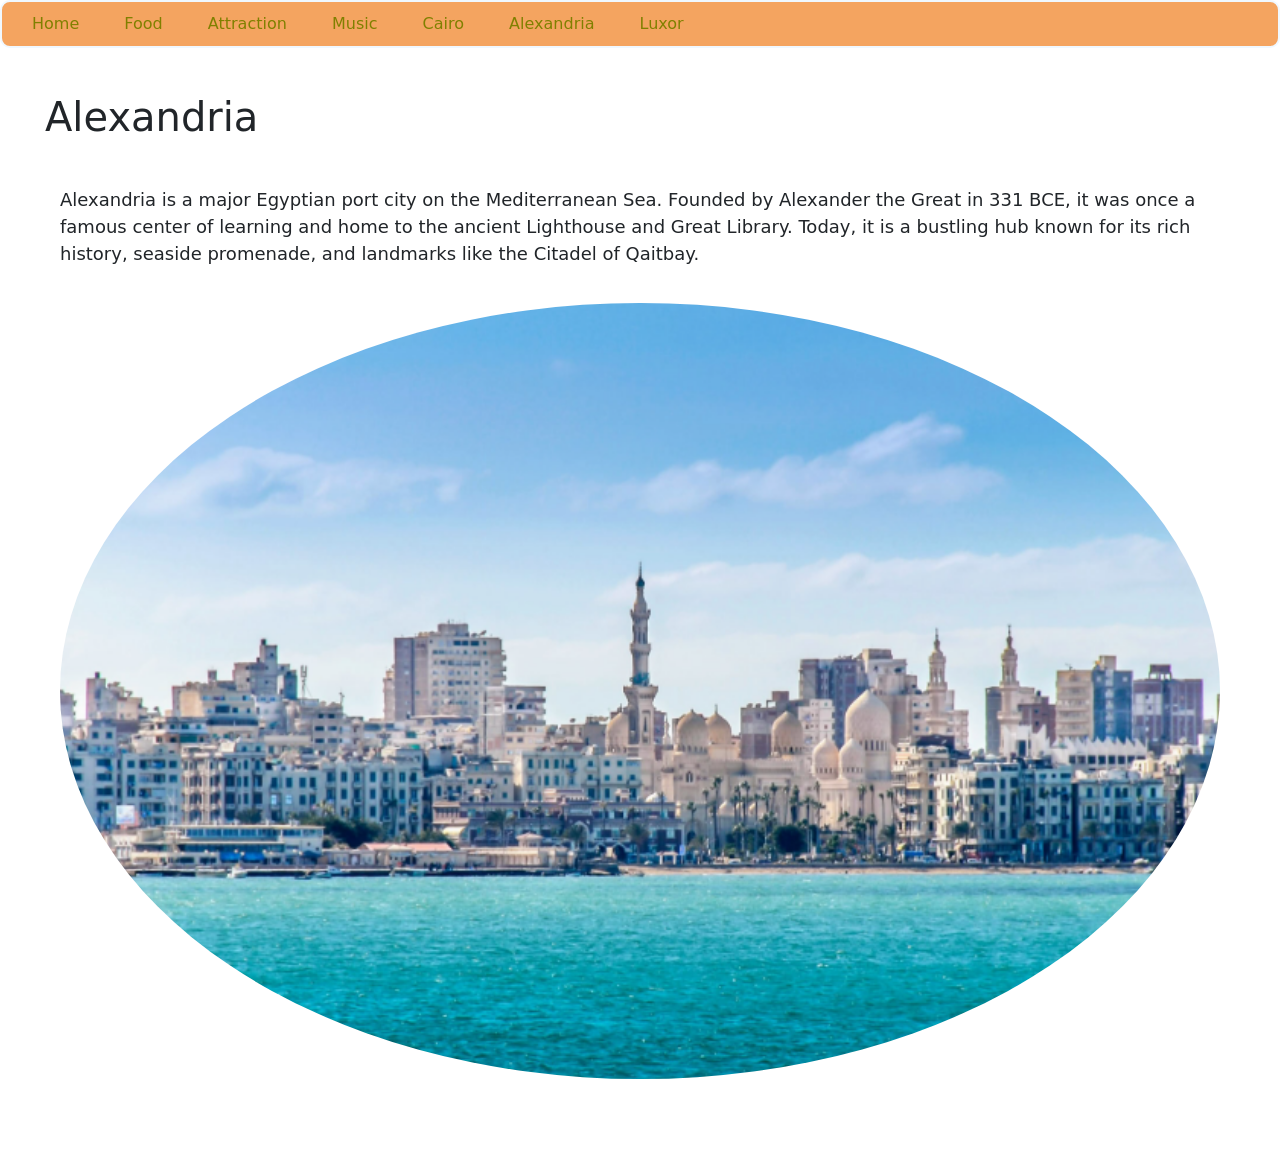
==== Alexandrea.html @ 7ccb8b21 "Add files via upload" ====
<!DOCTYPE html>
<html lang="en">
<head>
<link rel="stylesheet" href="style.css">
<link href="https://cdn.jsdelivr.net/npm/bootstrap@5.3.8/dist/css/bootstrap.min.css" rel="stylesheet" integrity="sha384-sRIl4kxILFvY47J16cr9ZwB07vP4J8+LH7qKQnuqkuIAvNWLzeN8tE5YBujZqJLB" crossorigin="anonymous">
    <title>Document</title>
</head>
<body ></div>
   <header>
    <nav>
        <ul>
            <li><a href="index.html">Home</a></li>
             <li><a href="food.html">Food</a></li>
              <li><a href="attractions.html">Attraction</a></li>
              <li><a href="music.html">Music</a></li>
              <li><a href="cairo.html">Cairo</a></li>
              <li><a href="#">Alexandria</a></li>
              <li><a href="Luxor.html">Luxor</a></li>
            
        </ul>
    </nav>
   </header> 
   <main>
    
    <h1>Alexandria</h1>
    <section>
        
        <p> Alexandria is a major Egyptian port city on the Mediterranean Sea. Founded by Alexander the Great in 331 BCE, it was once a famous center of learning and home to the ancient Lighthouse and Great Library. Today, it is a bustling hub known for its rich history, seaside promenade, and landmarks like the Citadel of Qaitbay. </p>
        <img src= "Alex.pic.png" class="rounded-circle">
      </section>
       </div>
   </main>
</body>
</html>
---- style.css ----
body {
    font-family: Arial, sans-serif;
    background-color: peachpuff;

    line-height: 1.6;
    
}

main {
    font-size: 18px;
}



a {
    color: inherit;
    text-decoration: none;
}
 span {
    color: blue;
}

nav ul li a {
   text-decoration: none;
   color: olive;


}
nav ul li 
{
  display: inline;
  list-style-type: none;
  margin-left:20px ;
  margin-right: 20px;
  

}
nav ul 
{
 background-color: sandybrown;
 border-style:solid ;
border-width: 2px ;
border-color: aliceblue;
padding: 10px;
border-radius: 10px;
}
table,td,th{
   border: 1px solid black;
   border-collapse: collapse;
}

main {
    font-size: 18px;
    margin: 20px;
    padding: 20px;
}

section {
    margin: 20px 0;
    padding: 15px;
    background-color: white;
    border-radius: 10px;
}

h1, h2 {
    margin-bottom: 10px;
    padding: 5px;
}

p {
    margin-bottom: 15px;
    padding: 5px;
}

img {
    margin-top: 10px;
    padding: 5px;
    width: 100%;
}
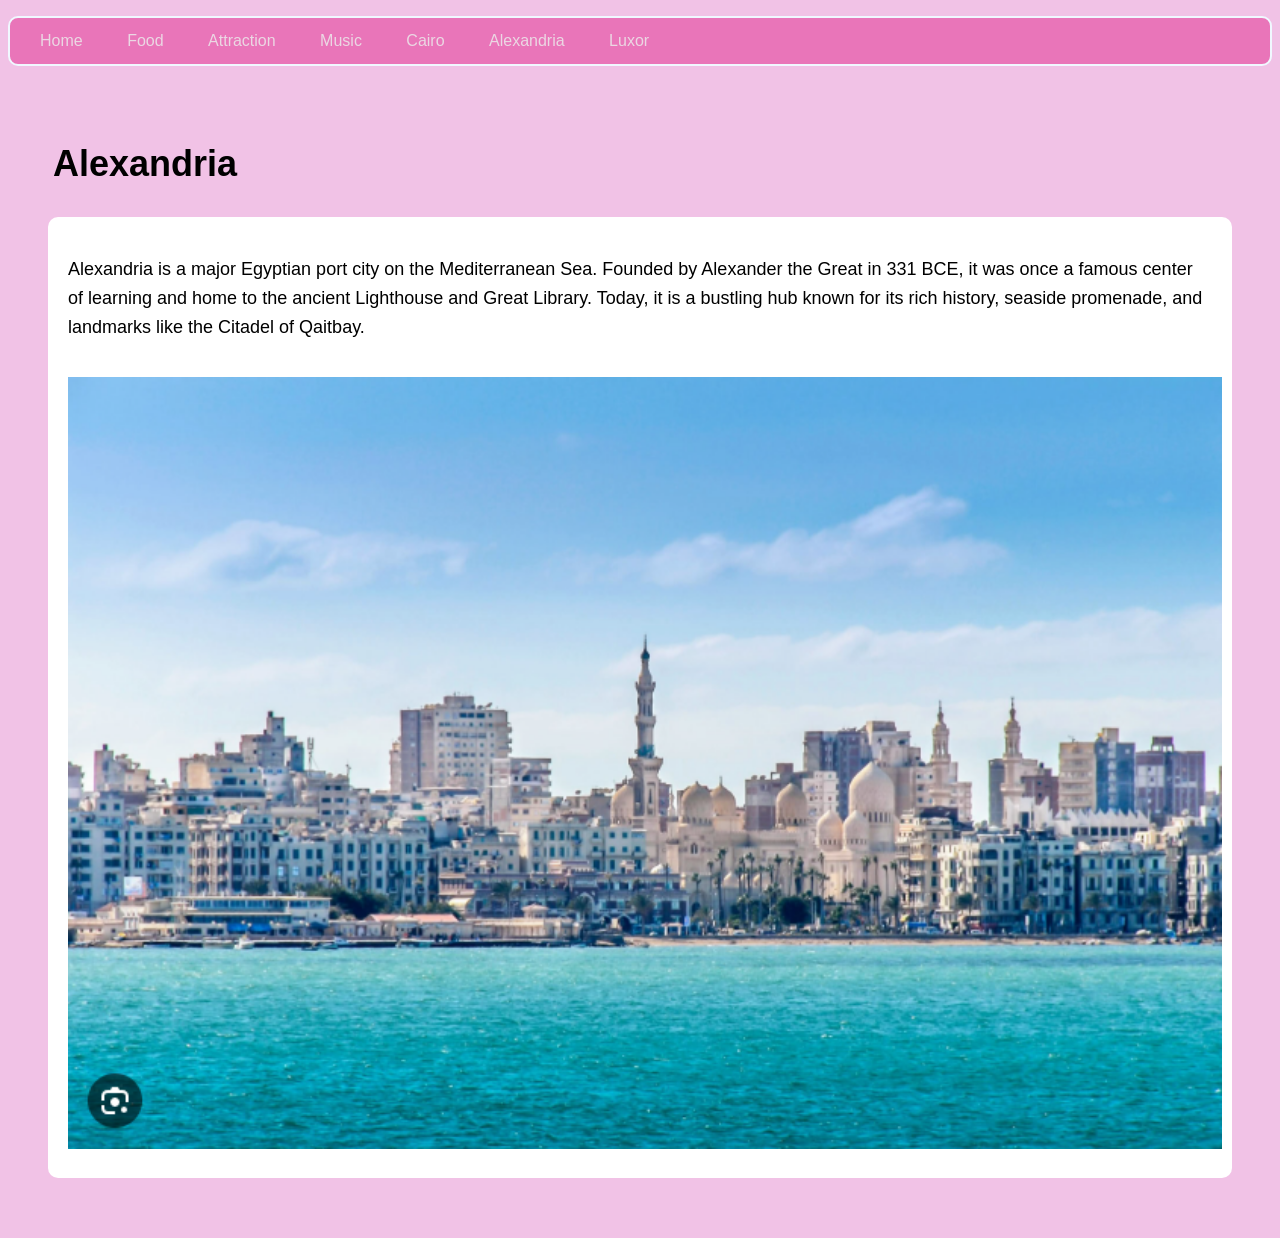
==== commit 5a13368a: "25" ====
--- a/Alexandrea.html
+++ b/Alexandrea.html
@@ -2,8 +2,7 @@
 <html lang="en">
 <head>
 <link rel="stylesheet" href="style.css">
-<link href="https://cdn.jsdelivr.net/npm/bootstrap@5.3.8/dist/css/bootstrap.min.css" rel="stylesheet" integrity="sha384-sRIl4kxILFvY47J16cr9ZwB07vP4J8+LH7qKQnuqkuIAvNWLzeN8tE5YBujZqJLB" crossorigin="anonymous">
-    <title>Document</title>
+ <title>Joy</title>
 </head>
 <body ></div>
    <header>
--- a/style.css
+++ b/style.css
@@ -1,6 +1,6 @@
 body {
     font-family: Arial, sans-serif;
-    background-color: peachpuff;
+    background-color: #f1c2e6;
 
     line-height: 1.6;
     
@@ -17,12 +17,12 @@
     text-decoration: none;
 }
  span {
-    color: blue;
+    color: rgb(235, 38, 136);
 }
 
 nav ul li a {
    text-decoration: none;
-   color: olive;
+   color: rgb(235, 215, 227);
 
 
 }
@@ -37,7 +37,7 @@
 }
 nav ul 
 {
- background-color: sandybrown;
+ background-color: rgb(233, 117, 185);
  border-style:solid ;
 border-width: 2px ;
 border-color: aliceblue;
